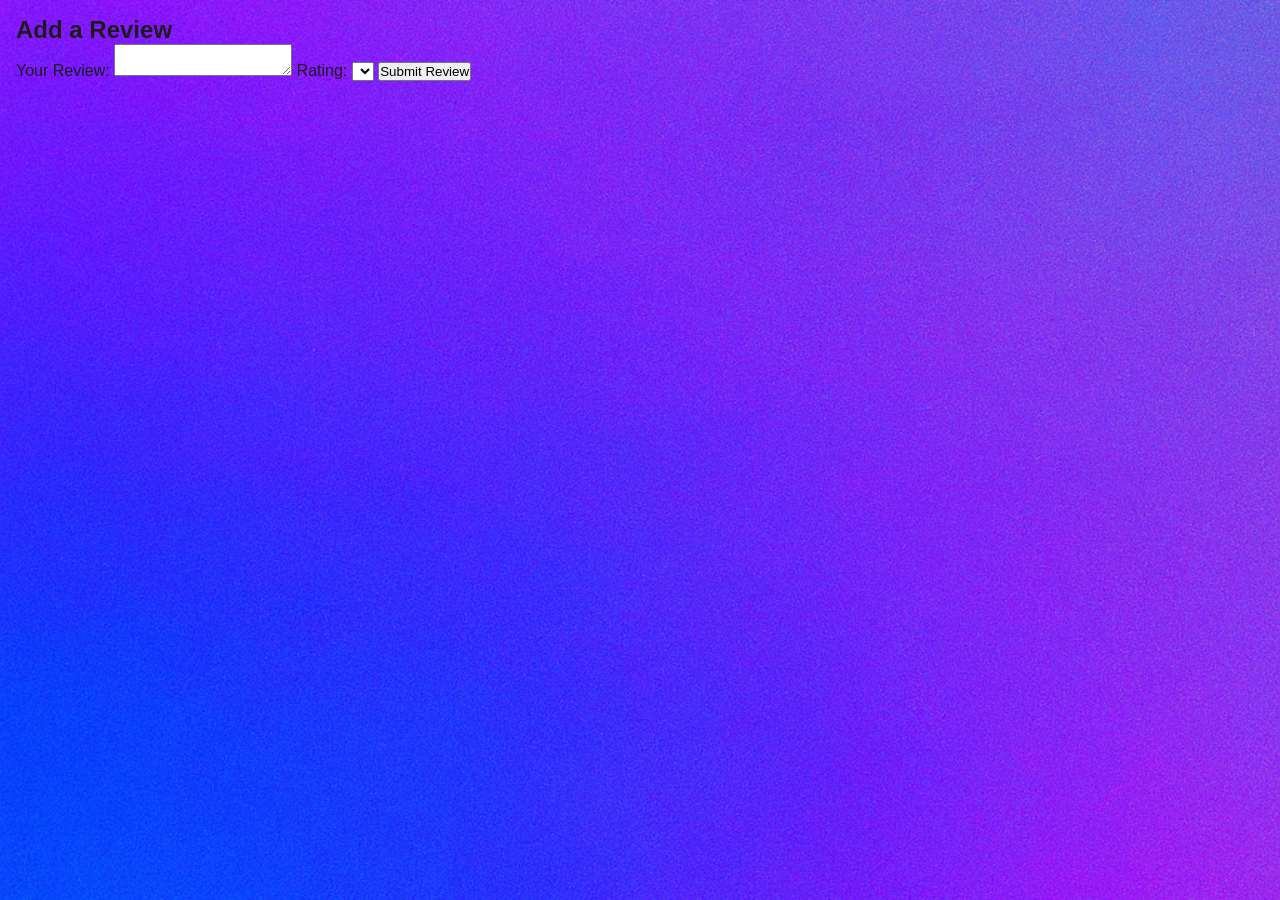
==== part4/front/add_review.html @ 763f2fea "adding first files for front" ====
<!DOCTYPE html>
<html lang="en">
<head>
    <meta charset="UTF-8">
    <meta name="viewport" content="width=device-width, initial-scale=1.0">
    <title>Add Review</title>
    <link rel="stylesheet" href="styles.css">
</head>
<body>
    <main>
        <!-- Add something to idfentify the place you're reviewing -->
        <form id="review-form">
            <h2>Add a Review</h2>
            <label for="review">Your Review:</label>
            <textarea id="review" name="review" required></textarea>
            <label for="rating">Rating:</label>
            <select id="rating" name="rating" required>
                <!-- Options for rating -->
            </select>
            <button type="submit">Submit Review</button>
        </form>
    </main>
    <script src="js/script.js"></script>
</body>
</html>
---- part4/front/styles.css ----
* {
    box-sizing: border-box;
    margin: 0;
    padding: 0;
}

body {
    color: #1d1b1b;
    font-family: Arial, sans-serif;
    background-image: url("images/background-body2.png");
    background-size: cover;
    background-position: center;
    background-repeat: no-repeat;
    background-attachment: fixed;
}


/* =================================== HEADER ====================================== */

header {
    margin: 1rem;

}

.header-top {
    display: flex;
    justify-content: space-between;
    align-items: flex-start;
    margin-bottom: 1rem;
}


.logo {
    display: flex;
    flex-direction: column;
    gap: 0.5rem;
}

.slogan {
    padding: 1rem;
    border-radius: 25px;
    background-color: #F8C908;
    color: black;
    font-family: "Papyrus", "Comic Sans MS";
    font-size: x-large;
    font-weight: bold;
    text-shadow: 0 0 8px #ff00aa, 0 0 20px #00b2ff;
    text-align: justify;
}

.icon img {
    display: block;
}

/* ------------------ NAV --------------------------- */
nav {
    display: flex;
    justify-content: center;
    gap: 1.5rem;
    background-color: #0772de;
    padding: 1rem;
    border: solid black 2px;
    border-top-left-radius: 25px;
    border-top-right-radius: 25px;
    border-bottom-left-radius: 4px;
    border-bottom-right-radius: 4px;
}

nav a {
    text-decoration: none;
    color: #fff;
    font-weight: bold;
    padding: 0.5rem 1rem;
    border-radius: 10px;
    background: radial-gradient(circle at top left, #ff00aa, #ffea00);
    box-shadow: 0 0 12px #ff00aa, 0 0 30px #00b2ff inset;
    transition: transform 0.2s, box-shadow 0.3s;
}

nav a:hover {
    transform: scale(1.1) rotate(-2deg);
    box-shadow: 0 0 25px #fff, 0 0 40px #ff00aa inset;
}


/* =================================== MAIN ======================================== */

main {
    padding: 1rem;
}


/* ==================================== FOOTER ====================================== */


/* -------------------------------- CRINGEBOX ----------------------------- */
.cringebox {
    color: #fff;
    text-shadow: 0 0 8px #ff00aa, 0 0 20px #00b2ff;
    margin: 30px;
    text-align: center;
}


#jukebox {
    display: flex;
    flex-wrap: wrap;
    justify-content: center;
    gap: 15px;
    margin-top: 30px;
    margin-bottom: 30px;
}

.jukebox-btn {
    background: radial-gradient(circle at top left, #ff00aa, #ffea00);
    border: none;
    border-radius: 30px;
    padding: 12px 25px;
    font-size: 1rem;
    color: #fff;
    font-weight: bold;
    cursor: pointer;
    box-shadow: 0 0 12px #ff00aa, 0 0 30px #00b2ff inset;
    transition: transform 0.2s, box-shadow 0.3s;
}

.jukebox-btn:hover {
    transform: scale(1.1) rotate(-2deg);
    box-shadow: 0 0 25px #fff, 0 0 40px #ff00aa inset;
}

.jukebox-btn.active {
    background: radial-gradient(circle at bottom right, #00ffcc, #ff00ff);
    box-shadow: 0 0 20px #fff, 0 0 30px #00ffcc inset;
    animation: pulse 1s infinite alternate;
}

@keyframes pulse {
    from {
        transform: scale(1);
    }

    to {
        transform: scale(1.08);
    }
}

/* --------------------------------IMAGES ------------------------- */

.footer-images {
    display: flex;
    flex-direction: column;
    align-items: center;
    justify-content: center;
    gap: 10px;
    min-height: 150px;
    background-color: #0772de;
    margin: 1rem;
    padding: 1rem;
    border: solid black 2px;
    border-top-left-radius: 4px;
    border-top-right-radius: 4px;
    border-bottom-left-radius: 25px;
    border-bottom-right-radius: 25px;
}

.footer-images .top-row {
    display: flex;
    justify-content: space-between;
    width: 100%;
}

.footer-images p {
    margin-top: 0.5rem;
    text-align: left;
    width: 100%;
    padding-left: 10px;
}

.footer-images .footer-emojis {
    margin-top: auto;
}


/* =====================================================================*/
/* =========================== Pages specifics =========================*/
/* =====================================================================*/


/*------------------------------------ INDEX.HTML ----------------------------------*/

#filter {
    border: solid black 2px;
    border-radius: 7px;
    background-color: #F8C908;
    padding: 1rem;
}

#places-list {
    border: solid black 2px;
    border-radius: 7px;
    margin-top: 0.5rem;
    padding: 1rem;
}

.place-card{
        /* the following is required, do not change it girl */
    margin: 20px;
    /* sorry I removed the padding 10px but it didn't follow la DA */
    border: 1px solid #ddd;
    border-radius: 10px;
    /*now you can have fun */
    background-image: url("images/background-cards1.png");
    background-size: cover;
    background-position: center;
    background-repeat: no-repeat;
    background-attachment: fixed;
}

.place-card h2 {
    background-color: #F8C908;
    border-top-left-radius: 10px;
    border-top-right-radius: 10px;
    padding: 1rem;
}



/*------------------------------------ PLACE.HTML ----------------------------------*/



.review-card {
    /* the following is required, do not change it girl */
    margin: 20px;
    padding: 10px;
    border: 1px solid #ddd;
    border-radius: 10px;
    /*now you can have fun */
    background-image: url("images/background-cards1.png");
    background-size: cover;
    background-position: center;
    background-repeat: no-repeat;
    background-attachment: fixed;
}
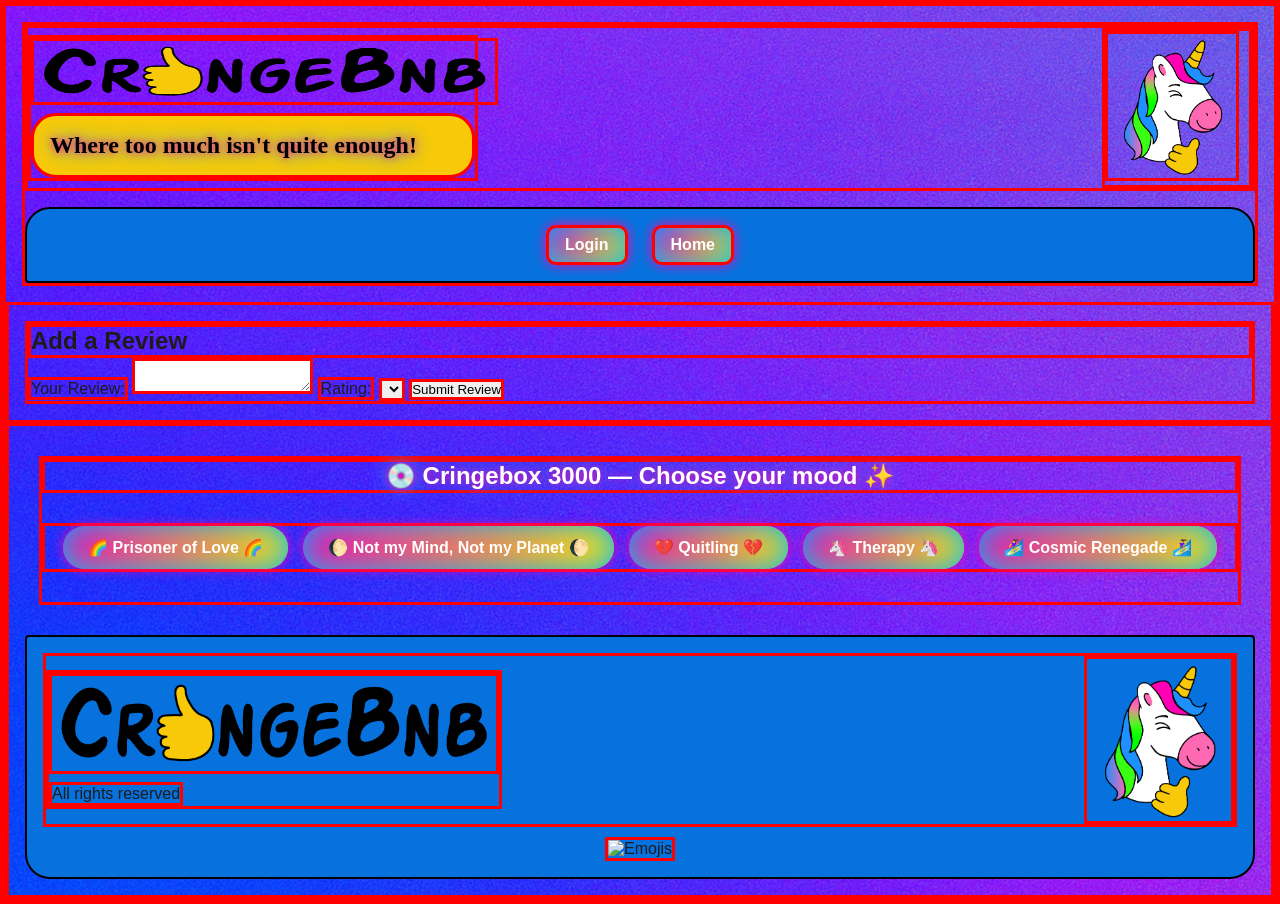
==== commit 2193fc5a: "implementing place page with place details" ====
--- a/part4/front/add_review.html
+++ b/part4/front/add_review.html
@@ -1,12 +1,42 @@
 <!DOCTYPE html>
 <html lang="en">
+
 <head>
     <meta charset="UTF-8">
     <meta name="viewport" content="width=device-width, initial-scale=1.0">
-    <title>Add Review</title>
+    <title>CringeBnb - Add Review</title>
     <link rel="stylesheet" href="styles.css">
+    <link rel="icon" type="image/png" href="images/favicon-96x96.png">
+
 </head>
+
 <body>
+
+    <!--==========================================HEADER========================================-->
+    <header>
+        <div class="header-top">
+            <div class="logo">
+                <img src="images/logo.png" height="67px" width="467px" alt="CringBnb logo">
+                <p class="slogan">Where too much isn't quite enough!</p>
+            </div>
+
+            <div class="icon">
+                <img src="images/icon.png" height="150px" width="134px" alt="CringBnb icon">
+            </div>
+        </div>
+
+        <!-----------------------------------NAV------------------------------------->
+        <nav>
+            <a href="login.html" class="login-button">Login</a>
+            <a href="index.html">Home</a>
+            <a href="index.html" class="logout-button" style="display:none;">Logout</a>
+        </nav>
+
+
+    </header>
+
+
+    <!--============================================MAIN==================================-->
     <main>
         <!-- Add something to idfentify the place you're reviewing -->
         <form id="review-form">
@@ -20,6 +50,48 @@
             <button type="submit">Submit Review</button>
         </form>
     </main>
-    <script src="js/script.js"></script>
+
+    <!--=======================================FOOTER=============================-->
+    <footer>
+        <!----------------------------------JUKEBOXE-------------------------------->
+
+        <div class="cringebox">
+            <h2>💿 Cringebox 3000 — Choose your mood ✨</h2>
+
+            <!-- Jukebox Buttons -->
+            <div id="jukebox" style="display:flex; flex-wrap:wrap; justify-content:center; gap:15px;">
+                <button class="jukebox-btn" onclick="playMusic('musique1.mp3', this)">🌈 Prisoner of Love 🌈</button>
+                <button class="jukebox-btn" onclick="playMusic('musique2.mp3', this)">🌔 Not my Mind, Not my Planet
+                    🌔</button>
+                <button class="jukebox-btn" onclick="playMusic('musique3.mp3', this)">💔 Quitling 💔</button>
+                <button class="jukebox-btn" onclick="playMusic('musique4.mp3', this)">🦄 Therapy 🦄</button>
+                <button class="jukebox-btn" onclick="playMusic('musique4.mp3', this)">🏄‍♀️ Cosmic Renegade
+                    🏄‍♀️</button>
+            </div>
+        </div>
+
+        <audio id="player" loop></audio>
+
+        <!----------------------------------IMAGES---------------------------->
+        <div class="footer-images">
+            <div class="top-row">
+                <div class="left-block">
+                    <img class="logo" src="images/logo.png" height="67px" width="467px" alt="CringeBnb logo">
+                    <p>All rights reserved</p>
+                </div>
+                <img class="icon" src="images/icon.png" height="150px" width="134px" alt="CringBnb icon">
+            </div>
+
+            <img class="footer-emojis" src="" alt="Emojis">
+        </div>
+
+
+    </footer>
+
+
+    <script src="js/checkAuth.js"></script>
+    <script src="js/addReview.js"></script>
+    <script src="js/footer.js"></script>
 </body>
+
 </html>
--- a/part4/front/styles.css
+++ b/part4/front/styles.css
@@ -2,6 +2,11 @@
     box-sizing: border-box;
     margin: 0;
     padding: 0;
+    border: solid red;
+}
+
+html {
+    scroll-behavior: smooth;
 }
 
 body {
@@ -19,14 +24,18 @@
 
 header {
     margin: 1rem;
-
-}
+    display: flex;
+    flex-direction: column;
+    gap: 1rem;
+}
+
 
 .header-top {
     display: flex;
     justify-content: space-between;
-    align-items: flex-start;
-    margin-bottom: 1rem;
+    align-items: center;
+    flex-wrap: wrap;
+    gap: 1rem;
 }
 
 
@@ -34,6 +43,9 @@
     display: flex;
     flex-direction: column;
     gap: 0.5rem;
+    max-width: 450px;
+    width: 100%;
+    height: auto;
 }
 
 .slogan {
@@ -46,10 +58,16 @@
     font-weight: bold;
     text-shadow: 0 0 8px #ff00aa, 0 0 20px #00b2ff;
     text-align: justify;
-}
-
-.icon img {
+    max-width: 100%;
+    height: auto;
+}
+
+.icon {
     display: block;
+    max-width: 150px;
+    width: 100%;
+    height: auto;
+    flex-shrink: 1;
 }
 
 /* ------------------ NAV --------------------------- */
@@ -166,15 +184,22 @@
 
 .footer-images .top-row {
     display: flex;
+    align-items: center;
     justify-content: space-between;
     width: 100%;
 }
 
+.footer-images .left-block {
+    display: flex;
+    flex-direction: column;
+    align-items: flex-start;
+    gap: 0.5rem;
+}
+
 .footer-images p {
-    margin-top: 0.5rem;
+    margin-top: 0;
     text-align: left;
-    width: 100%;
-    padding-left: 10px;
+    padding-left: 0;
 }
 
 .footer-images .footer-emojis {
@@ -203,8 +228,8 @@
     padding: 1rem;
 }
 
-.place-card{
-        /* the following is required, do not change it girl */
+.place-card {
+    /* the following is required, do not change it girl */
     margin: 20px;
     /* sorry I removed the padding 10px but it didn't follow la DA */
     border: 1px solid #ddd;
@@ -215,6 +240,10 @@
     background-position: center;
     background-repeat: no-repeat;
     background-attachment: fixed;
+    display: flex;
+    flex-direction: column;
+    gap: 1rem;
+    padding-bottom: 1rem;
 }
 
 .place-card h2 {
@@ -222,8 +251,56 @@
     border-top-left-radius: 10px;
     border-top-right-radius: 10px;
     padding: 1rem;
-}
-
+    margin: 0;
+}
+
+.place-card .content {
+    display: flex;
+    flex-direction: column;
+    align-items: center;
+    gap: 0.5rem;
+    padding: 0 1rem;
+}
+
+.place-card .content img {
+    max-width: 100%;
+    height: auto;
+    border-radius: 10px;
+}
+
+.place-card .buttons {
+    display: flex;
+    justify-content: space-around;
+    align-items: center;
+    padding: 0 1rem;
+}
+
+.place-card .price {
+    font-weight: bold;
+    font-size: xx-large;
+    background-color: #0772de;
+    border: solid black;
+    border-radius: 15px;
+    padding: 1rem 1.5rem;
+}
+
+.place-card .details-button {
+    background-color: #ff00ff;
+    border: solid black 2px;
+    border-radius: 25px;
+    padding: 13px 25px;
+    font-size: 1rem;
+    color: #fff;
+    font-weight: bold;
+    font-size: large;
+    cursor: pointer;
+    transition: transform 0.2s, box-shadow 0.3s;
+}
+
+.details-button:hover {
+    transform: scale(1.1) rotate(-2deg);
+    box-shadow: 0 0 25px #fff, 0 0 40px #ff00aa inset;
+}
 
 
 /*------------------------------------ PLACE.HTML ----------------------------------*/
@@ -232,7 +309,7 @@
 
 .review-card {
     /* the following is required, do not change it girl */
-    margin: 20px;
+    margin: 20px auto;
     padding: 10px;
     border: 1px solid #ddd;
     border-radius: 10px;
@@ -242,4 +319,28 @@
     background-position: center;
     background-repeat: no-repeat;
     background-attachment: fixed;
+    display: flex;
+    flex-direction: column;
+    max-width: 66%;
+}
+
+.review-card .top-row {
+    display: flex;
+    flex-direction: row;
+    justify-content: center;
+    position: relative;
+}
+
+.top-row .review-user {
+    position: absolute;
+    left: 0;
+}
+
+.top-row .review-rating {
+    text-align: center;
+}
+
+.review-comment {
+        padding-top: 15px;
+        padding-bottom: 5px;
 }
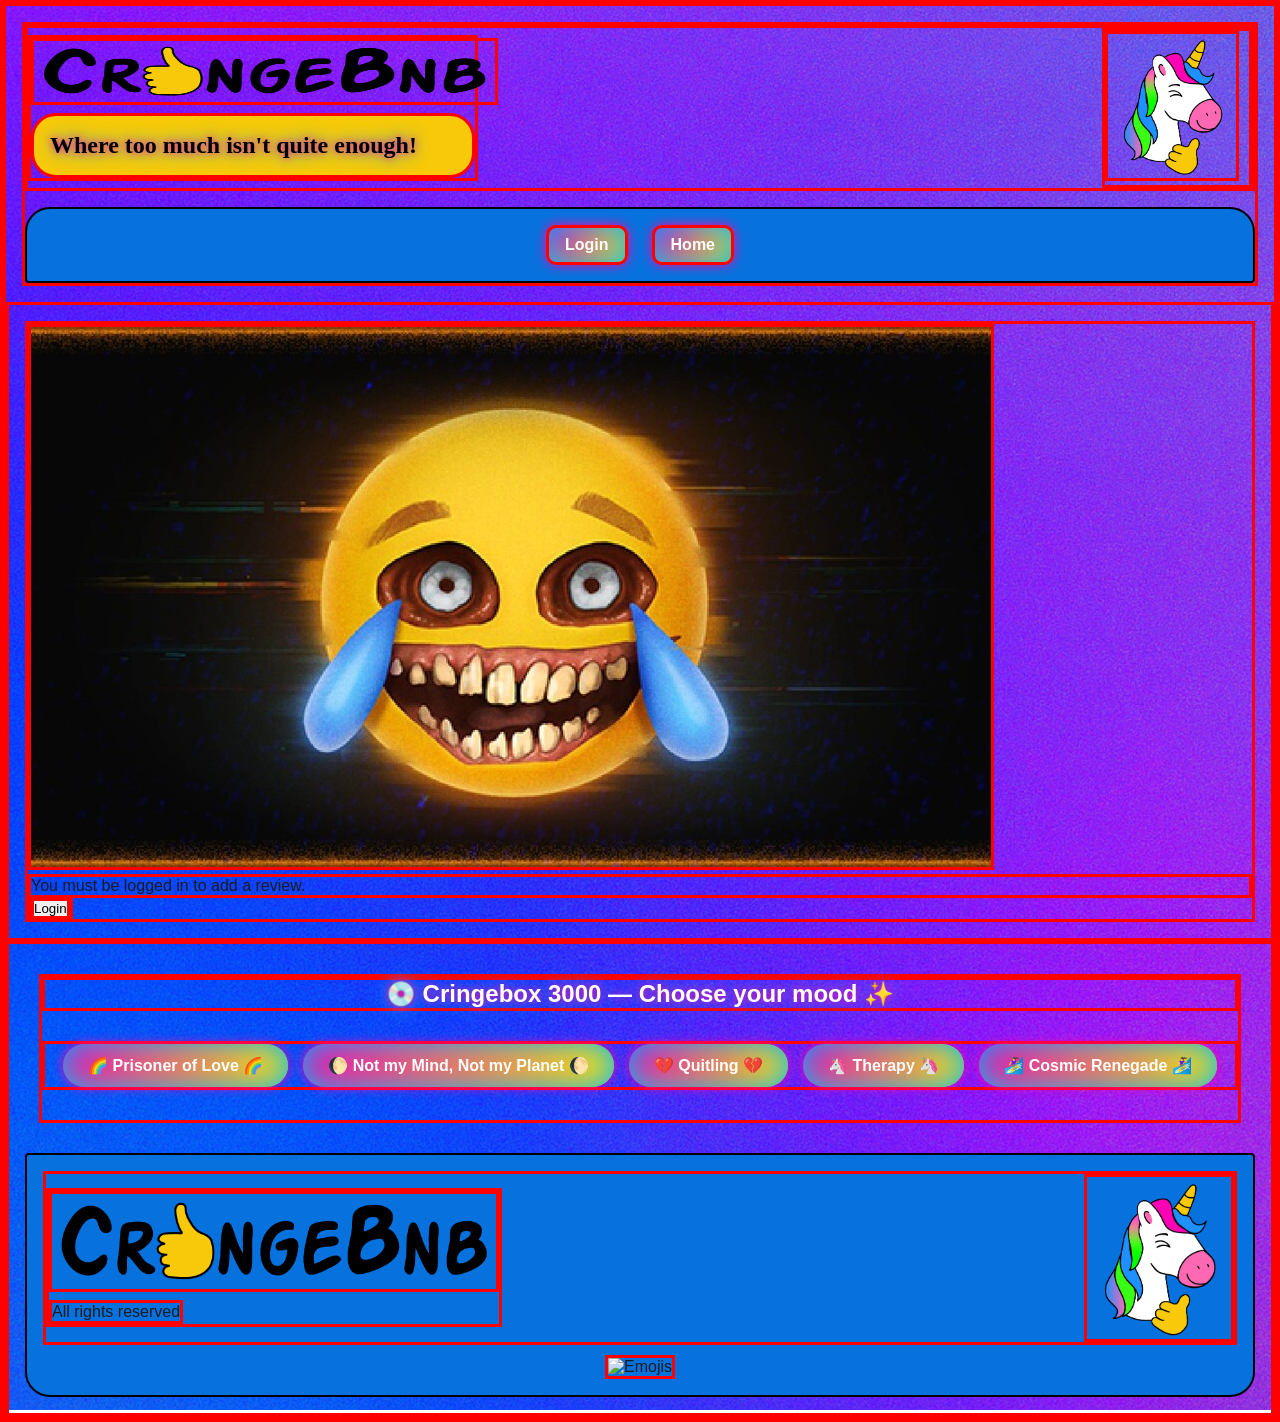
==== commit c64c823c: "saving before changing back review api" ====
--- a/part4/front/add_review.html
+++ b/part4/front/add_review.html
@@ -37,15 +37,33 @@
 
 
     <!--============================================MAIN==================================-->
+
     <main>
-        <!-- Add something to idfentify the place you're reviewing -->
+
+        <!----------------------------NOT LOOGED IN------------------------->
+        <div id="not-logged-in" style="display:none">
+            <img src="images/loose-face.jpg" alt="creepy face">
+            <p>You must be logged in to add a review.</p>
+            <a href="login.html"><button>Login</button></a>
+        </div>
+
+
+
+
+
+        <!---------------------------- LOGGED IN----------------------------->
+
         <form id="review-form">
             <h2>Add a Review</h2>
             <label for="review">Your Review:</label>
             <textarea id="review" name="review" required></textarea>
             <label for="rating">Rating:</label>
             <select id="rating" name="rating" required>
-                <!-- Options for rating -->
+                <option value="1">💀</option>
+                <option value="2">🤮</option>
+                <option value="3">🫠</option>
+                <option value="4">🤡</option>
+                <option value="5">✨</option>
             </select>
             <button type="submit">Submit Review</button>
         </form>
@@ -89,8 +107,8 @@
     </footer>
 
 
-    <script src="js/checkAuth.js"></script>
-    <script src="js/addReview.js"></script>
+
+    <script type="module" src="js/addReview.js"></script>
     <script src="js/footer.js"></script>
 </body>
 
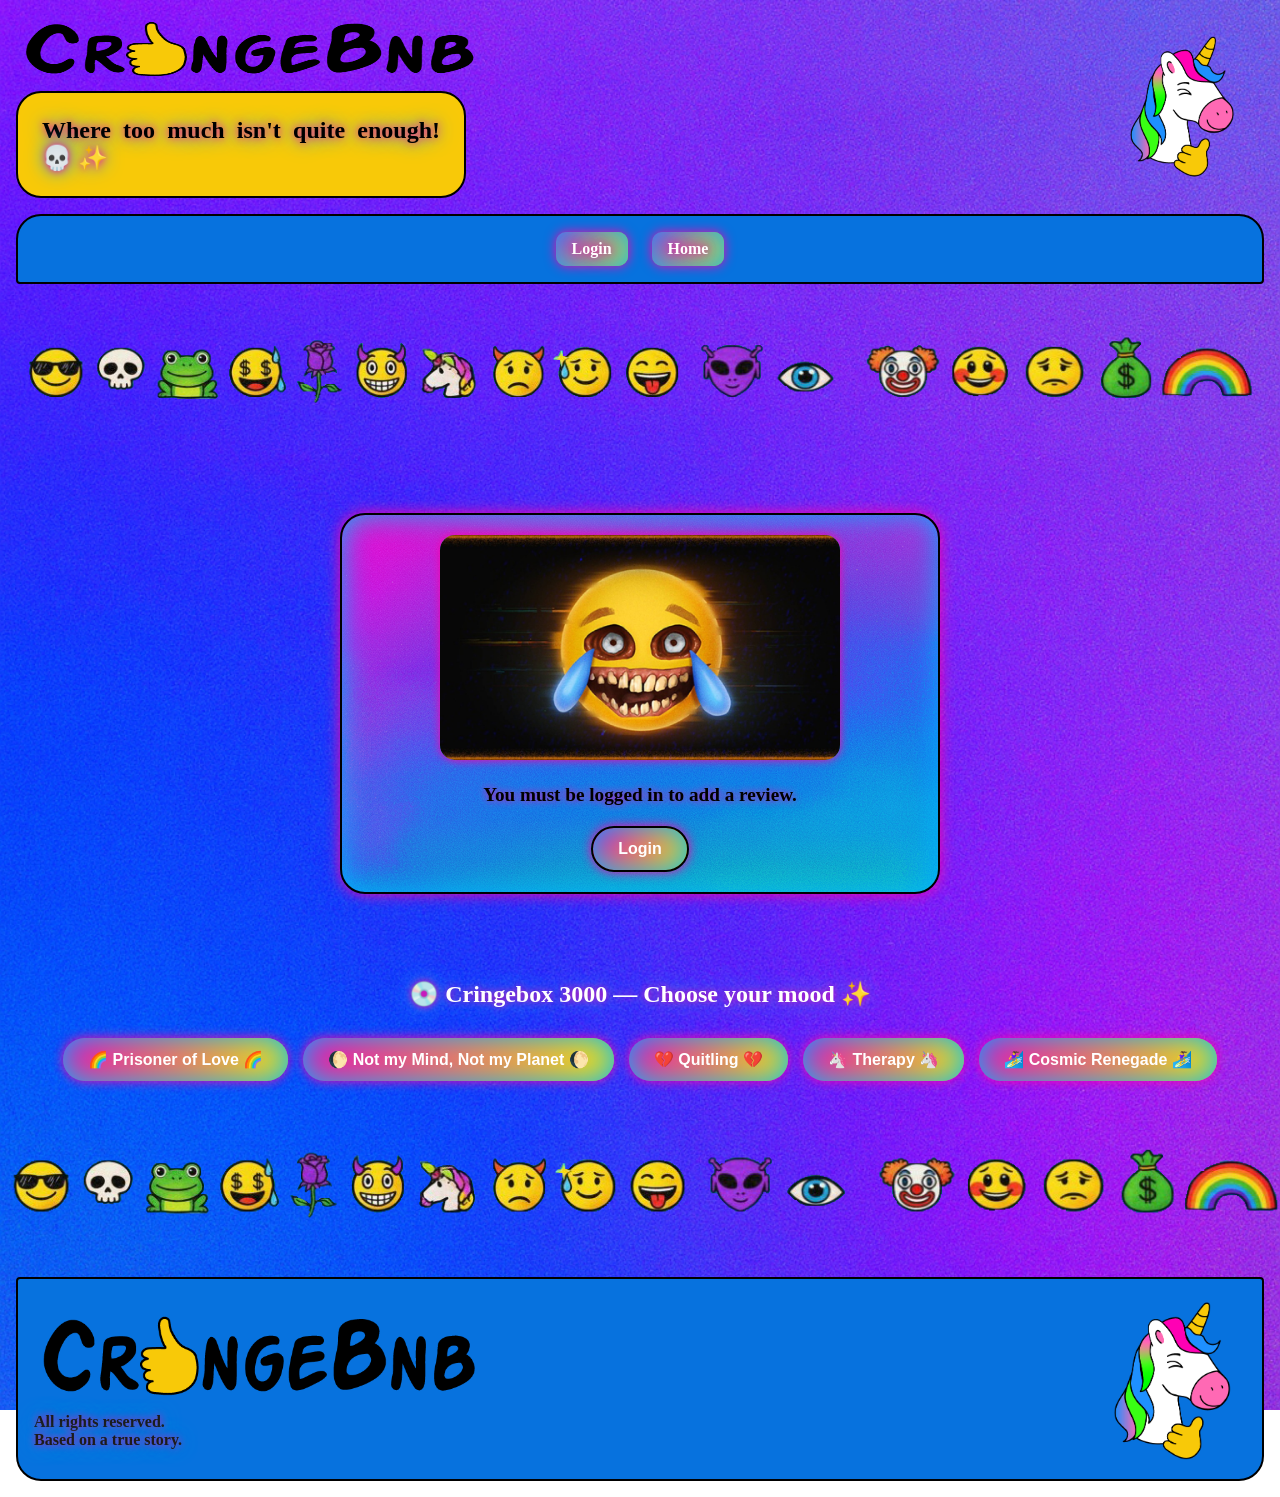
==== commit 6a6f308b: "every pages functionnal and styled" ====
--- a/part4/front/add_review.html
+++ b/part4/front/add_review.html
@@ -17,7 +17,7 @@
         <div class="header-top">
             <div class="logo">
                 <img src="images/logo.png" height="67px" width="467px" alt="CringBnb logo">
-                <p class="slogan">Where too much isn't quite enough!</p>
+                <p class="slogan">Where too much isn't quite enough! 💀 ✨</p>
             </div>
 
             <div class="icon">
@@ -31,6 +31,8 @@
             <a href="index.html">Home</a>
             <a href="index.html" class="logout-button" style="display:none;">Logout</a>
         </nav>
+
+                    <img class="footer-emojis" src="images/emojis.png" alt="Emojis">
 
 
     </header>
@@ -78,29 +80,42 @@
 
             <!-- Jukebox Buttons -->
             <div id="jukebox" style="display:flex; flex-wrap:wrap; justify-content:center; gap:15px;">
-                <button class="jukebox-btn" onclick="playMusic('musique1.mp3', this)">🌈 Prisoner of Love 🌈</button>
-                <button class="jukebox-btn" onclick="playMusic('musique2.mp3', this)">🌔 Not my Mind, Not my Planet
+                <button class="jukebox-btn"
+                    onclick="playMusic('music/Prisoner_Of_Love-Biesmans_&_Vandesande.mp3', this)">🌈 Prisoner of Love
+                    🌈</button>
+                <button class="jukebox-btn"
+                    onclick="playMusic('music/Not My_Mind,_Not_My_Planet-Rhode_&_Brown.mp3', this)">🌔 Not my Mind, Not
+                    my Planet
                     🌔</button>
-                <button class="jukebox-btn" onclick="playMusic('musique3.mp3', this)">💔 Quitling 💔</button>
-                <button class="jukebox-btn" onclick="playMusic('musique4.mp3', this)">🦄 Therapy 🦄</button>
-                <button class="jukebox-btn" onclick="playMusic('musique4.mp3', this)">🏄‍♀️ Cosmic Renegade
+                <button class="jukebox-btn" onclick="playMusic('music/Quilting-Brandsky.mp3', this)">💔 Quitling
+                    💔</button>
+                <button class="jukebox-btn" onclick="playMusic('music/Mouissie-Therapy.mp3', this)">🦄 Therapy
+                    🦄</button>
+                <button class="jukebox-btn" onclick="playMusic('music/Vitalic-Cosmic_Renegade.mp3', this)">🏄‍♀️ Cosmic
+                    Renegade
                     🏄‍♀️</button>
             </div>
         </div>
 
         <audio id="player" loop></audio>
 
+        <img class="footer-emojis" src="images/emojis.png" alt="Emojis">
+
         <!----------------------------------IMAGES---------------------------->
         <div class="footer-images">
+
             <div class="top-row">
                 <div class="left-block">
                     <img class="logo" src="images/logo.png" height="67px" width="467px" alt="CringeBnb logo">
-                    <p>All rights reserved</p>
+                    <p>All rights reserved.
+                        <br>
+                        Based on a true story.
+                    </p>
                 </div>
                 <img class="icon" src="images/icon.png" height="150px" width="134px" alt="CringBnb icon">
             </div>
 
-            <img class="footer-emojis" src="" alt="Emojis">
+
         </div>
 
 
--- a/part4/front/styles.css
+++ b/part4/front/styles.css
@@ -2,7 +2,7 @@
     box-sizing: border-box;
     margin: 0;
     padding: 0;
-    border: solid red;
+    /*   border: solid red; */
 }
 
 html {
@@ -11,7 +11,9 @@
 
 body {
     color: #1d1b1b;
-    font-family: Arial, sans-serif;
+    font-family: "Papyrus", "Comic Sans MS", cursive;
+    text-shadow: 0 0 8px #ff00aa, 0 0 20px #00b2ff;
+    font-weight: bold;
     background-image: url("images/background-body2.png");
     background-size: cover;
     background-position: center;
@@ -49,7 +51,8 @@
 }
 
 .slogan {
-    padding: 1rem;
+    padding: 1.5rem;
+    border: solid black 2px;
     border-radius: 25px;
     background-color: #F8C908;
     color: black;
@@ -202,8 +205,10 @@
     padding-left: 0;
 }
 
-.footer-images .footer-emojis {
-    margin-top: auto;
+.footer-emojis {
+    margin: 5px;
+    max-width: 100%;
+    height: auto;
 }
 
 
@@ -215,26 +220,32 @@
 /*------------------------------------ INDEX.HTML ----------------------------------*/
 
 #filter {
-    border: solid black 2px;
-    border-radius: 7px;
-    background-color: #F8C908;
     padding: 1rem;
-}
+    text-shadow: 0 0 8px #ff00aa, 0 0 20px #00b2ff;
+}
+
+#filter label {
+    font-size: 2rem;
+    font-weight: bold;
+}
+
+#filter select {
+    font-size: 1.2rem;
+    padding: 0.3rem 0.5rem;
+    border: 2px solid black;
+    border-radius: 10px;
+}
+
 
 #places-list {
-    border: solid black 2px;
-    border-radius: 7px;
     margin-top: 0.5rem;
     padding: 1rem;
 }
 
 .place-card {
-    /* the following is required, do not change it girl */
     margin: 20px;
-    /* sorry I removed the padding 10px but it didn't follow la DA */
-    border: 1px solid #ddd;
-    border-radius: 10px;
-    /*now you can have fun */
+    border: 2px solid black;
+    border-radius: 20px;
     background-image: url("images/background-cards1.png");
     background-size: cover;
     background-position: center;
@@ -247,9 +258,11 @@
 }
 
 .place-card h2 {
-    background-color: #F8C908;
-    border-top-left-radius: 10px;
-    border-top-right-radius: 10px;
+    background-color: #00FF7F;
+    border-top-left-radius: 20px;
+    border-top-right-radius: 20px;
+    border-bottom: solid black 2px;
+    text-align: center;
     padding: 1rem;
     margin: 0;
 }
@@ -262,11 +275,12 @@
     padding: 0 1rem;
 }
 
-.place-card .content img {
-    max-width: 100%;
-    height: auto;
-    border-radius: 10px;
-}
+.place-card p {
+    margin: 20px;
+    font-size: large;
+    max-width: 80%;
+}
+
 
 .place-card .buttons {
     display: flex;
@@ -302,10 +316,127 @@
     box-shadow: 0 0 25px #fff, 0 0 40px #ff00aa inset;
 }
 
+/* --------------------------- if not logged ----------------------------- */
+
+.not-logged-in-card {
+    max-width: 600px;
+    margin: 40px auto;
+    padding: 20px;
+    border: 2px solid black;
+    border-radius: 25px;
+    background-image: url('images/background-cards2.png');
+    background-repeat: no-repeat;
+    background-size: cover;
+    background-position: center;
+    display: flex;
+    flex-direction: column;
+    align-items: center;
+    gap: 30px;
+    box-shadow: 0 0 15px #ff00aa, 0 0 30px #00b2ff inset;
+    text-align: center;
+}
+
+.not-logged-in-card img {
+    max-width: 400px;
+    height: auto;
+    border-radius: 20px;
+    box-shadow: 0 0 15px #ff00aa, 0 0 30px #00b2ff inset;
+}
+
+.not-logged-in-text {
+    margin: 20px;
+    font-size: 1.2rem;
+    font-weight: bold;
+    color: black;
+    text-shadow: 0 0 8px #ff00aa, 0 0 20px #00b2ff;
+}
+
+.not-logged-in-btn {
+    padding: 12px 25px;
+    font-size: 1rem;
+    font-weight: bold;
+    color: #fff;
+    background: radial-gradient(circle at top left, #ff00aa, #ffea00);
+    border: 2px solid black;
+    border-radius: 25px;
+    cursor: pointer;
+    box-shadow: 0 0 12px #ff00aa, 0 0 30px #00b2ff inset;
+    transition: transform 0.2s, box-shadow 0.3s;
+}
+
+.not-logged-in-btn:hover {
+    transform: scale(1.05) rotate(-2deg);
+    box-shadow: 0 0 25px #fff, 0 0 40px #ff00aa inset;
+}
+
 
 /*------------------------------------ PLACE.HTML ----------------------------------*/
 
-
+/*............................ place .......................*/
+
+.place-details {
+    border: solid black 2px;
+    border-radius: 10px;
+    background-image: url("images/background-cards1.png");
+    background-size: cover;
+    background-position: center;
+    background-repeat: no-repeat;
+    background-attachment: fixed;
+    display: flex;
+    flex-direction: column;
+    align-items: center;
+}
+
+.place-details .place-title {
+    padding: 1rem 3rem 1rem 3rem;
+    margin: -2px -1px 0 -1px;
+    width: 100%;
+    text-align: center;
+    justify-content: center;
+    background-color: #00FF7F;
+    border: solid black 2px;
+    border-radius: 10px 10px 2px 2px;
+}
+
+.place-image {
+    margin: 30px;
+    border: solid black 2px;
+    border-radius: 30px;
+    max-height: 500px;
+    max-width: 66%;
+    height: auto;
+    width: auto;
+}
+
+.place-details .place-info {
+    margin: 20px;
+    padding: 10px 30px 10px 30px;
+    max-width: 70%;
+}
+
+.place-info p {
+    margin: 10px;
+    font-size: large;
+}
+
+.place-info ul {
+    margin-left: 40px;
+}
+
+/*............................ reviews .....................*/
+
+
+#reviews h2 {
+    background-color: #FF69B4;
+    color: #fff;
+    text-align: center;
+    padding: 1rem 2rem;
+    border: solid black 3px;
+    border-radius: 20px 20px 5px 5px;
+    text-shadow: 0 0 10px #ff00aa, 0 0 20px #ff69b4;
+    max-width: 66%;
+    margin: 20px auto 20px auto;
+}
 
 .review-card {
     /* the following is required, do not change it girl */
@@ -324,6 +455,23 @@
     max-width: 66%;
 }
 
+/* no reviews */
+
+.review-card img {
+    display: block;
+    margin: 20px auto;
+    max-width: 700px;
+    height: auto;
+    border-radius: 20px;
+}
+
+.no-review-comment {
+    text-align: center;
+    margin: 20px;
+    font-size: xx-large;
+    color: #ddd;
+}
+
 .review-card .top-row {
     display: flex;
     flex-direction: row;
@@ -341,6 +489,225 @@
 }
 
 .review-comment {
-        padding-top: 15px;
-        padding-bottom: 5px;
+    padding-top: 15px;
+    padding-bottom: 5px;
+}
+
+/*...............................add review............................ */
+
+#add-review {
+    display: flex;
+    justify-content: center;
+    align-items: center;
+    width: 100%;
+    margin: 20px 0;
+    text-align: center;
+}
+
+#add-review-btn {
+    display: inline-block;
+    background-color: #FF69B4;
+    color: #fff;
+    border: solid black 2px;
+    border-radius: 15px;
+    padding: 10px 25px;
+    font-size: 1rem;
+    font-weight: bold;
+    cursor: pointer;
+    box-shadow: 0 0 15px #ff69b4 inset;
+    transition: transform 0.2s, box-shadow 0.3s;
+}
+
+#add-review-btn:hover {
+    transform: scale(1.05) rotate(-1deg);
+    box-shadow: 0 0 20px #fff inset;
+}
+
+
+
+/*-----------------------------------ADD-REVIEW -----------------------------------------*/
+
+/* --------------------- If user looged in -------------------------- */
+#review-form {
+    max-width: 600px;
+    margin: 40px auto;
+    padding: 20px;
+    border: 2px solid black;
+    border-radius: 25px;
+    background-image: url('images/background-cards2.png');
+    background-repeat: no-repeat;
+    background-size: cover;
+    background-position: center;
+    display: flex;
+    flex-direction: column;
+    gap: 15px;
+    box-shadow: 0 0 15px #ff00aa, 0 0 30px #00b2ff inset;
+}
+
+#review-form h2 {
+    text-align: center;
+    color: black;
+    text-shadow: 0 0 8px #ff00aa, 0 0 20px #00b2ff;
+    margin-bottom: 10px;
+}
+
+#review-form label {
+    font-weight: bold;
+    color: #1d1b1b;
+}
+
+#review-form textarea,
+#review-form select {
+    padding: 10px;
+    border: 2px solid black;
+    border-radius: 15px;
+    font-size: 1rem;
+    width: 100%;
+    resize: vertical;
+}
+
+#review-form button[type="submit"] {
+    align-self: center;
+    padding: 12px 25px;
+    font-size: 1rem;
+    font-weight: bold;
+    color: #fff;
+    background: radial-gradient(circle at top left, #ff00aa, #ffea00);
+    border: 2px solid black;
+    border-radius: 25px;
+    cursor: pointer;
+    box-shadow: 0 0 12px #ff00aa, 0 0 30px #00b2ff inset;
+    transition: transform 0.2s, box-shadow 0.3s;
+}
+
+#review-form button[type="submit"]:hover {
+    transform: scale(1.05) rotate(-2deg);
+    box-shadow: 0 0 25px #fff, 0 0 40px #ff00aa inset;
+}
+
+/* ----------------------------- if user not logged ----------------------- */
+/* Bloc "user not logged in" */
+#not-logged-in {
+    max-width: 600px;
+    margin: 40px auto;
+    padding: 20px;
+    border: 2px solid black;
+    border-radius: 25px;
+    background-image: url('images/background-cards2.png');
+    background-repeat: no-repeat;
+    background-size: cover;
+    background-position: center;
+    display: flex;
+    flex-direction: column;
+    align-items: center;
+    gap: 30px;
+    box-shadow: 0 0 15px #ff00aa, 0 0 30px #00b2ff inset;
+    text-align: center;
+}
+
+#not-logged-in img {
+    max-width: 400px;
+    width: 80%;
+    height: auto;
+    border-radius: 15px;
+    box-shadow: 0 0 10px #ff00aa, 0 0 20px #00b2ff inset;
+}
+
+#not-logged-in p {
+    margin: 20px;
+    font-size: 1.2rem;
+    font-weight: bold;
+    color: black;
+    text-shadow: 0 0 8px #ff00aa, 0 0 20px #00b2ff;
+}
+
+#not-logged-in button {
+    padding: 12px 25px;
+    font-size: 1rem;
+    font-weight: bold;
+    color: #fff;
+    background: radial-gradient(circle at top left, #ff00aa, #ffea00);
+    border: 2px solid black;
+    border-radius: 25px;
+    cursor: pointer;
+    box-shadow: 0 0 12px #ff00aa, 0 0 30px #00b2ff inset;
+    transition: transform 0.2s, box-shadow 0.3s;
+}
+
+#not-logged-in button:hover {
+    transform: scale(1.05) rotate(-2deg);
+    box-shadow: 0 0 25px #fff, 0 0 40px #ff00aa inset;
+}
+
+
+
+/*----------------------------------------- LOGIN ------------------------------------- */
+
+#login-form {
+    max-width: 1000px;
+    max-height: 100vh;
+    margin: 40px auto;
+    padding: 20px;
+    border: 2px solid black;
+    border-radius: 25px;
+    background-image: url('images/background-cards2.png');
+    background-repeat: no-repeat;
+    background-size: cover;
+    background-position: center;
+    display: flex;
+    gap: 20px;
+    align-items: center;
+    box-shadow: 0 0 15px #ff00aa, 0 0 30px #00b2ff inset;
+    overflow: hidden;
+}
+
+#login-form img {
+    width: 40%;
+    max-width: 400px;
+    height: auto;
+    border-radius: 15px;
+}
+
+#login-form .fields-column {
+    display: flex;
+    flex-direction: column;
+    justify-content: center;
+    gap: 15px;
+    width: 60%;
+}
+
+#login-form label {
+    font-weight: bold;
+    color: #1d1b1b;
+}
+
+#login-form input {
+    padding: 10px;
+    border: 2px solid black;
+    border-radius: 15px;
+    font-size: 1rem;
+    width: 100%;
+    box-sizing: border-box;
+}
+
+#login-form button[type="submit"] {
+    align-self: center;
+    margin-top: 20px;
+    min-width: 150px;
+    min-height: 50px;
+    font-size: 1rem;
+    font-weight: bold;
+    color: #fff;
+    background: radial-gradient(circle at top left, #ff00aa, #ffea00);
+    border: 2px solid black;
+    border-radius: 25px;
+    cursor: pointer;
+    box-shadow: 0 0 12px #ff00aa, 0 0 30px #00b2ff inset;
+    transition: transform 0.2s, box-shadow 0.3s;
+}
+
+
+#login-form button[type="submit"]:hover {
+    transform: scale(1.05) rotate(-2deg);
+    box-shadow: 0 0 25px #fff, 0 0 40px #ff00aa inset;
 }
